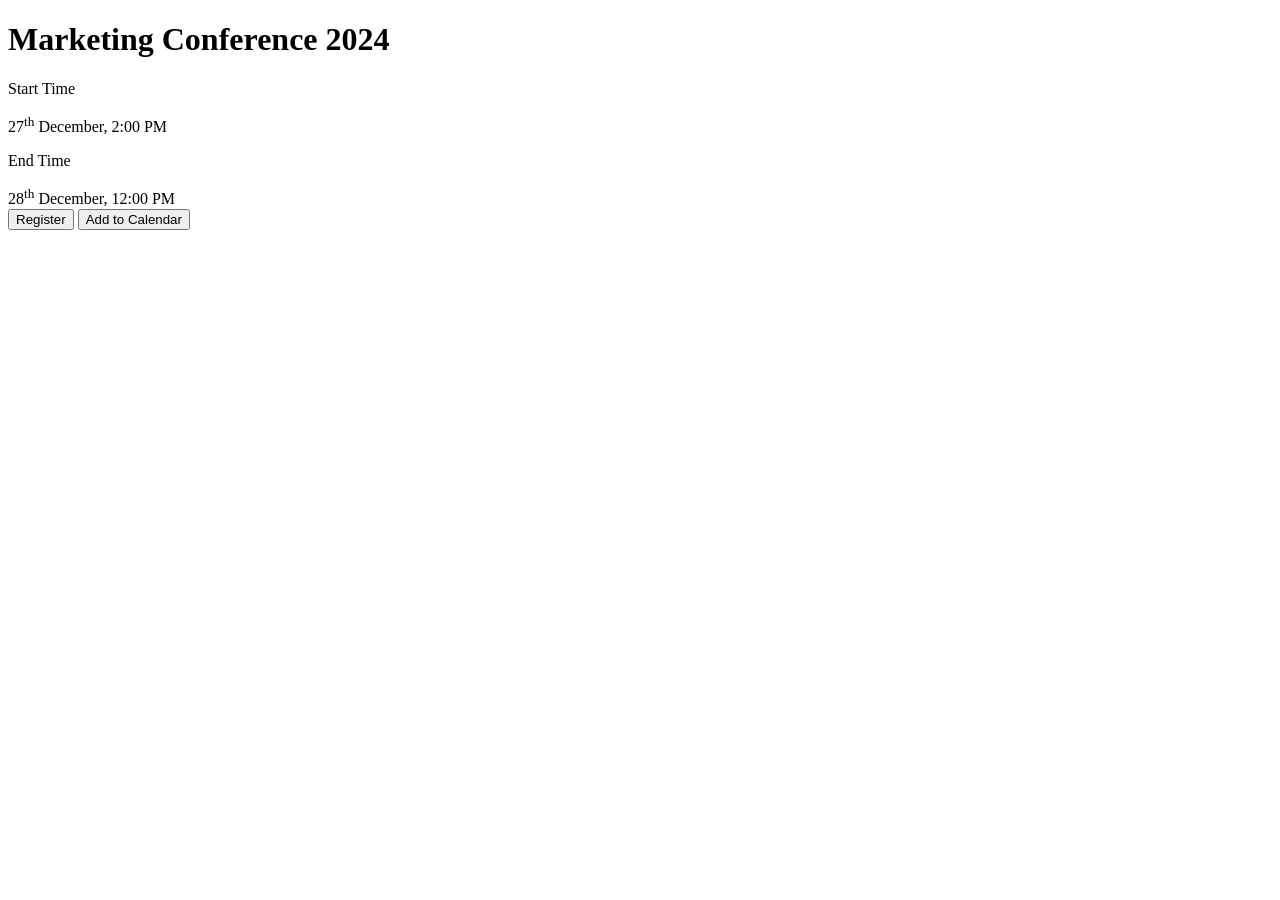
==== Card_Design/card-1/index.html @ 8593e061 "Create index.html" ====
<!DOCTYPE html>
<html lang="en">
  <head>
    <meta charset="UTF-8" />
    <meta name="viewport" content="width=device-width, initial-scale=1.0" />
    <title>Card</title>
    <link rel="stylesheet" href="card1.css" />
  </head>
  <body>
    <div class="card">
      <h1>Marketing Conference 2024</h1>
      <div class="details">
        <div>
          <p>Start Time</p>
          <div class="time">27<sup>th</sup> December, 2:00 PM</div>
        </div>
        <div>
          <p>End Time</p>
          <div class="time">28<sup>th</sup> December, 12:00 PM</div>
        </div>
      </div>

      <div class="buttons">
        <button class="register">Register</button>
        <button class="calendar">
            <i class="fa-solid fa-calendar"></i>
            <i class="fa-regular fa-calendar-days"></i> Add to Calendar
        </button>
      </div>

    </div>
  </body>
</html>
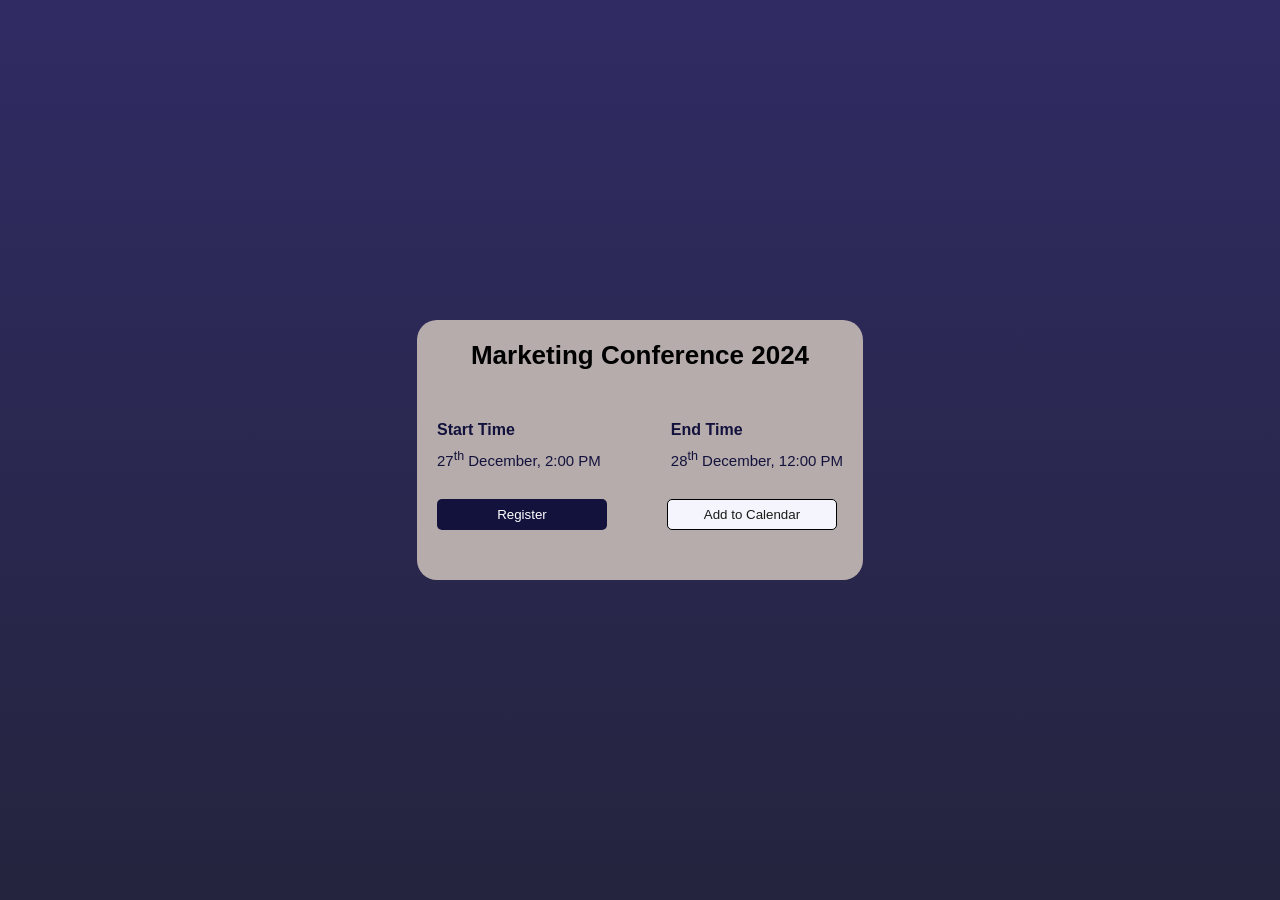
==== commit d64bb8fc: "Update index.html" ====
--- a/Card_Design/card-1/index.html
+++ b/Card_Design/card-1/index.html
@@ -4,7 +4,7 @@
     <meta charset="UTF-8" />
     <meta name="viewport" content="width=device-width, initial-scale=1.0" />
     <title>Card</title>
-    <link rel="stylesheet" href="card1.css" />
+    <link rel="stylesheet" href="style.css" />
   </head>
   <body>
     <div class="card">
--- a/Card_Design/card-1/style.css
+++ b/Card_Design/card-1/style.css
@@ -0,0 +1,96 @@
+* {
+  margin: 0;
+  padding: 0;
+  box-sizing: border-box;
+}
+body {
+  display: flex;
+  justify-content: center;
+  align-items: center;
+  height: 100vh;
+  font-family: Arial, Helvetica, sans-serif;
+  background: linear-gradient(#302b63, #24243e);
+}
+.card {
+  background-color: #b6acac;
+  padding: 20px;
+  border-radius: 20px;
+  max-width: 588px;
+}
+h1 {
+  font-family: sans-serif;
+  font-weight: 900;
+  font-size: 26px;
+  text-align: center;
+}
+.details {
+  margin-top: 50px;
+  color: #13123c;
+  display: flex;
+  flex-wrap: wrap;
+  gap: 70px;
+  justify-content: space-around;
+  font-weight: 700;
+  font-size: 16px;
+}
+.time{
+    margin-top: 10px;
+    font-size: 15px;
+    font-weight: 500;
+}
+.buttons{
+    display: flex;
+    flex-wrap: wrap;
+    border: none;
+    gap: 60px;
+    margin: 30px auto;
+    font-size: 18px;
+}
+.register{
+    background-color: #13123c;
+    color: #fff;
+    padding: 7px;
+    border-radius: 5px;
+    border: none;
+    max-width: 170px;
+    width: 80%;
+    cursor: pointer;
+    font-weight: 500;
+}
+.register:hover{
+    cursor: pointer;
+    border: none;
+    background-color: #24243e;
+}
+.calendar{
+    background-color: #F5F5FD;
+    color: #1a1a1a;
+    padding: 7px;
+    border-radius: 5px;
+    border: 1px solid black;
+    max-width: 170px;
+    width: 80%;
+    font-weight: 500;
+}
+.calendar:hover{
+    cursor: pointer;
+    border: none;
+    background-color: #727283;
+    color: #fff;
+}
+@media screen and (max-width: 768px){
+    body{
+        height: 100vh;
+        width: 100vw;
+    }
+    .card{
+        width: 90%;
+        margin: 100px auto;
+    }
+    .details{
+        gap: 40px;
+    }
+    .buttons{
+        max-width: unset;
+    }
+}
